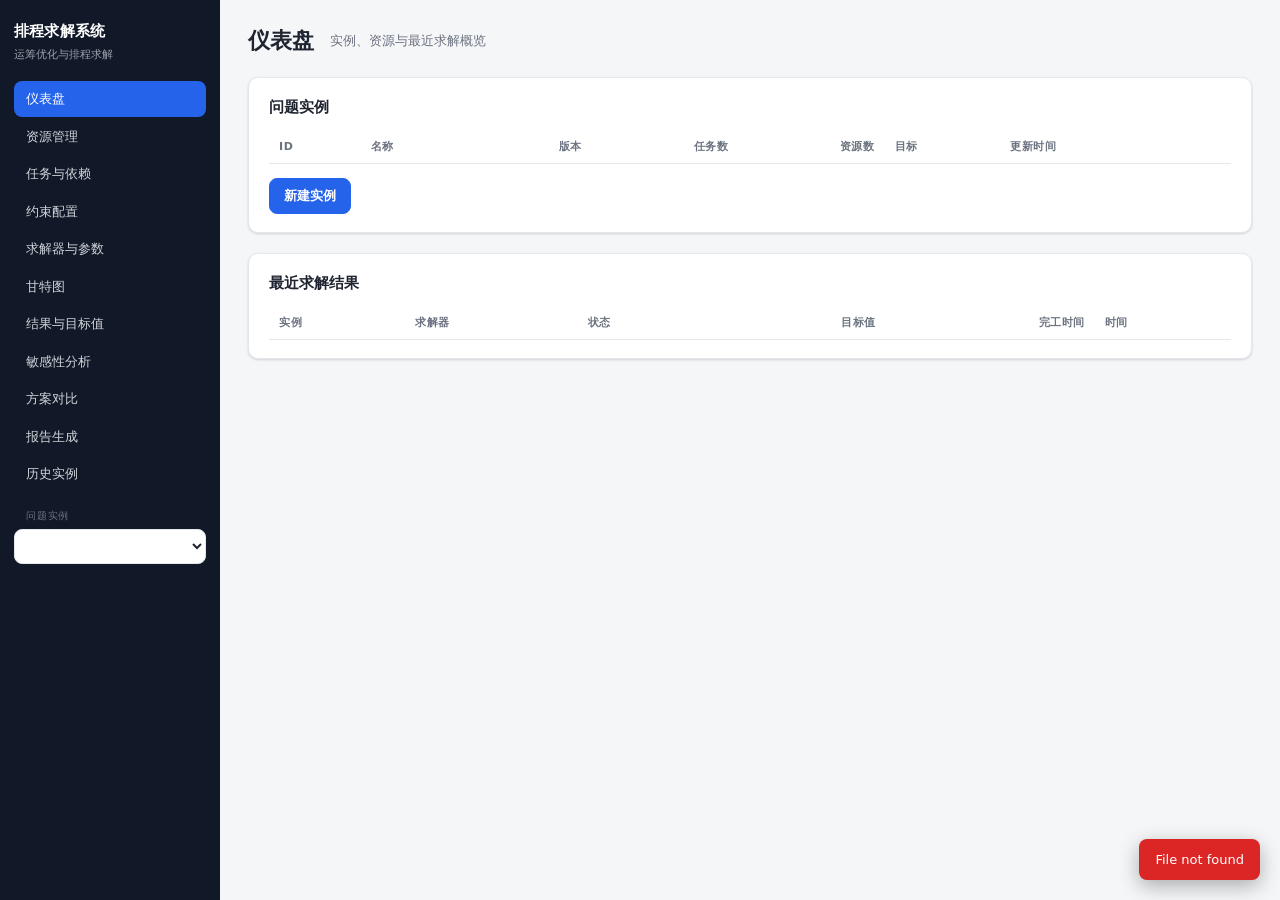
==== frontend/index.html @ 84a35580 "Initial commit" ====
<!doctype html>
<html lang="zh-CN">
<head>
<meta charset="utf-8">
<meta name="viewport" content="width=device-width, initial-scale=1">
<title>仪表盘 — 排程求解系统</title>
<link rel="stylesheet" href="css/style.css">
</head>
<body>
<div class="app">
  <aside class="sidebar">
    <div class="brand">排程求解系统</div>
    <div class="brand-sub">运筹优化与排程求解</div>
    <nav id="nav"></nav>
    <div class="section-label">问题实例</div>
    <select id="problem-picker"></select>
  </aside>
  <main class="main">
    <div class="page-head">
      <h1>仪表盘</h1>
      <span class="sub">实例、资源与最近求解概览</span>
    </div>

    <div class="grid cols-4" id="stats"></div>

    <div class="card">
      <h2>问题实例</h2>
      <table>
        <thead><tr>
          <th>ID</th><th>名称</th><th class="num">版本</th>
          <th class="num">任务数</th><th class="num">资源数</th>
          <th>目标</th><th>更新时间</th><th></th>
        </tr></thead>
        <tbody id="problem-rows"></tbody>
      </table>
      <div class="btn-row">
        <button class="btn primary" onclick="location.href='resources.html'">新建实例</button>
      </div>
    </div>

    <div class="card">
      <h2>最近求解结果</h2>
      <table>
        <thead><tr>
          <th>实例</th><th>求解器</th><th>状态</th>
          <th class="num">目标值</th><th class="num">完工时间</th><th>时间</th>
        </tr></thead>
        <tbody id="latest-rows"></tbody>
      </table>
    </div>
  </main>
</div>
<script src="js/common.js"></script>
<script>
initSidebar('index.html');

async function loadStats() {
  const { problems } = await api('/problems');
  const counts = { tasks: 0, resources: 0, problems: problems.length };
  let solutions = 0;
  for (const p of problems) {
    counts.tasks += p.n_tasks;
    counts.resources += p.n_resources;
    const r = await api(`/problems/${p.id}/solutions`).catch(() => ({ solutions: [] }));
    solutions += r.solutions.length;
  }
  document.getElementById('stats').innerHTML = [
    statTile(problems.length, '问题实例', '以 JSON 文件存储的实例总数'),
    statTile(counts.tasks, '任务', '所有实例中的任务总数'),
    statTile(counts.resources, '资源', '人员 / 设备 / 时间资源'),
    statTile(solutions, '求解结果', '已记录的求解运行次数'),
  ].join('');

  document.getElementById('problem-rows').innerHTML = problems.map(p => `
    <tr>
      <td class="mono">${escapeHtml(p.id)}</td>
      <td>${escapeHtml(p.name)}</td>
      <td class="num">v${p.version}</td>
      <td class="num">${p.n_tasks}</td>
      <td class="num">${p.n_resources}</td>
      <td><span class="badge info">${escapeHtml(objectiveLabel(p.objective))}</span></td>
      <td class="small muted">${escapeHtml(p.updated_at)}</td>
      <td><a href="gantt.html?id=${encodeURIComponent(p.id)}">打开</a></td>
    </tr>`).join('') || '<tr><td colspan="8" class="empty">暂无实例 — 请从「资源管理」页新建。</td></tr>';
}

async function loadLatest() {
  const { problems } = await api('/problems');
  let rows = [];
  for (const p of problems) {
    const r = await api(`/problems/${p.id}/solutions`).catch(() => ({ solutions: [] }));
    for (const s of r.solutions) rows.push({ ...s, problem: p.id, name: p.name });
  }
  rows.sort((a, b) => (a.created_at < b.created_at ? 1 : -1));
  document.getElementById('latest-rows').innerHTML = rows.slice(0, 12).map(s => `
    <tr>
      <td class="mono">${escapeHtml(s.problem)}</td>
      <td>${escapeHtml(solverLabel(s.solver))}</td>
      <td>${statusBadge(s.status)}</td>
      <td class="num">${fmt(s.objective_value)}</td>
      <td class="num">${fmt(s.makespan)}</td>
      <td class="small muted">${escapeHtml(s.created_at)}</td>
    </tr>`).join('') || '<tr><td colspan="6" class="empty">暂无求解结果。</td></tr>';
}

function statTile(value, label, hint) {
  return `<div class="stat"><div class="label">${label}</div>
    <div class="value">${value}</div><div class="hint">${hint}</div></div>`;
}

loadStats().catch(e => toast(e.message, 'error'));
loadLatest().catch(e => toast(e.message, 'error'));
</script>
</body>
</html>
---- frontend/css/style.css ----
/* ===========================================================================
   Scheduling solver — shared stylesheet
   =========================================================================== */

:root {
  --bg: #f5f6f8;
  --panel: #ffffff;
  --ink: #1f2430;
  --muted: #6b7280;
  --line: #e5e7eb;
  --accent: #2563eb;
  --accent-2: #0ea5e9;
  --ok: #16a34a;
  --warn: #d97706;
  --bad: #dc2626;
  --sidebar: #111827;
  --sidebar-ink: #d1d5db;
  --radius: 10px;
  --shadow: 0 1px 2px rgba(16, 24, 40, .06), 0 1px 3px rgba(16, 24, 40, .1);
  --mono: ui-monospace, SFMono-Regular, "SF Mono", Menlo, Consolas, monospace;
  --sans: system-ui, -apple-system, "Segoe UI", Roboto, "Helvetica Neue", Arial, sans-serif;
}

* { box-sizing: border-box; }

html, body {
  margin: 0;
  padding: 0;
  background: var(--bg);
  color: var(--ink);
  font-family: var(--sans);
  font-size: 14px;
  line-height: 1.5;
}

a { color: var(--accent); text-decoration: none; }
a:hover { text-decoration: underline; }

/* ---- layout ---------------------------------------------------------- */
.app { display: grid; grid-template-columns: 220px 1fr; min-height: 100vh; }

.sidebar {
  background: var(--sidebar);
  color: var(--sidebar-ink);
  padding: 20px 14px;
  position: sticky;
  top: 0;
  height: 100vh;
  overflow-y: auto;
}
.sidebar .brand {
  color: #fff;
  font-weight: 700;
  font-size: 15px;
  letter-spacing: .2px;
  margin: 0 0 4px;
}
.sidebar .brand-sub {
  font-size: 11px;
  color: #9ca3af;
  margin-bottom: 18px;
}
.sidebar nav a {
  display: block;
  color: var(--sidebar-ink);
  padding: 8px 12px;
  border-radius: 8px;
  margin-bottom: 2px;
  font-size: 13px;
}
.sidebar nav a:hover { background: rgba(255, 255, 255, .08); text-decoration: none; color: #fff; }
.sidebar nav a.active { background: var(--accent); color: #fff; }
.sidebar .section-label {
  font-size: 10px;
  text-transform: uppercase;
  letter-spacing: .08em;
  color: #6b7280;
  margin: 16px 12px 6px;
}

.main { padding: 24px 28px; max-width: 1280px; }

.page-head { display: flex; align-items: center; gap: 16px; margin-bottom: 20px; flex-wrap: wrap; }
.page-head h1 { font-size: 22px; margin: 0; font-weight: 650; }
.page-head .sub { color: var(--muted); font-size: 13px; }

/* ---- cards / panels -------------------------------------------------- */
.card {
  background: var(--panel);
  border: 1px solid var(--line);
  border-radius: var(--radius);
  box-shadow: var(--shadow);
  padding: 18px 20px;
  margin-bottom: 20px;
}
.card h2 { margin: 0 0 12px; font-size: 15px; font-weight: 650; }
.card h3 { margin: 14px 0 8px; font-size: 13px; font-weight: 600; color: var(--muted); }
.grid { display: grid; gap: 16px; }
.grid.cols-2 { grid-template-columns: 1fr 1fr; }
.grid.cols-3 { grid-template-columns: repeat(3, 1fr); }
.grid.cols-4 { grid-template-columns: repeat(4, 1fr); }
@media (max-width: 900px) {
  .grid.cols-2, .grid.cols-3, .grid.cols-4 { grid-template-columns: 1fr; }
  .app { grid-template-columns: 1fr; }
  .sidebar { height: auto; position: static; }
}

/* ---- stat tiles ------------------------------------------------------ */
.stat {
  background: var(--panel);
  border: 1px solid var(--line);
  border-radius: var(--radius);
  box-shadow: var(--shadow);
  padding: 14px 16px;
}
.stat .label { font-size: 11px; color: var(--muted); text-transform: uppercase; letter-spacing: .05em; }
.stat .value { font-size: 24px; font-weight: 700; margin-top: 2px; font-variant-numeric: tabular-nums; }
.stat .hint { font-size: 12px; color: var(--muted); margin-top: 2px; }

/* ---- forms ----------------------------------------------------------- */
label { display: block; font-size: 12px; color: var(--muted); margin: 10px 0 4px; font-weight: 600; }
input, select, textarea {
  width: 100%;
  padding: 8px 10px;
  border: 1px solid var(--line);
  border-radius: 8px;
  font-size: 13px;
  font-family: inherit;
  background: #fff;
  color: var(--ink);
}
input:focus, select:focus, textarea:focus {
  outline: 2px solid var(--accent-2);
  outline-offset: -1px;
  border-color: var(--accent-2);
}
textarea { min-height: 120px; font-family: var(--mono); font-size: 12px; resize: vertical; }
.field-row { display: flex; gap: 12px; }
.field-row > div { flex: 1; }
.form-grid { display: grid; grid-template-columns: repeat(2, 1fr); gap: 0 16px; }
.form-grid .full { grid-column: 1 / -1; }

.btn {
  display: inline-flex;
  align-items: center;
  gap: 6px;
  padding: 8px 14px;
  border: 1px solid var(--line);
  border-radius: 8px;
  background: #fff;
  color: var(--ink);
  font-size: 13px;
  font-weight: 600;
  cursor: pointer;
  transition: background .12s, border-color .12s;
}
.btn:hover { background: #f9fafb; border-color: #d1d5db; }
.btn.primary { background: var(--accent); border-color: var(--accent); color: #fff; }
.btn.primary:hover { background: #1d4ed8; }
.btn.danger { background: #fff; border-color: #fecaca; color: var(--bad); }
.btn.danger:hover { background: #fef2f2; }
.btn.sm { padding: 5px 10px; font-size: 12px; }
.btn:disabled { opacity: .55; cursor: not-allowed; }

.btn-row { display: flex; gap: 10px; margin-top: 14px; flex-wrap: wrap; }

/* ---- tables ---------------------------------------------------------- */
table { width: 100%; border-collapse: collapse; font-size: 13px; }
th, td { text-align: left; padding: 8px 10px; border-bottom: 1px solid var(--line); }
th { color: var(--muted); font-size: 11px; text-transform: uppercase; letter-spacing: .05em; font-weight: 600; }
tbody tr:hover { background: #f9fafb; }
td.num, th.num { text-align: right; font-variant-numeric: tabular-nums; }
td.mono { font-family: var(--mono); font-size: 12px; }

/* ---- badges / status ------------------------------------------------- */
.badge {
  display: inline-block;
  padding: 2px 8px;
  border-radius: 999px;
  font-size: 11px;
  font-weight: 600;
  white-space: nowrap;
}
.badge.ok { background: #dcfce7; color: #166534; }
.badge.warn { background: #fef3c7; color: #92400e; }
.badge.bad { background: #fee2e2; color: #991b1b; }
.badge.muted { background: #e5e7eb; color: #374151; }
.badge.info { background: #dbeafe; color: #1e40af; }

.status-optimal { color: var(--ok); }
.status-feasible { color: var(--accent); }
.status-infeasible { color: var(--bad); }
.status-timeout { color: var(--warn); }
.status-error { color: var(--bad); }

/* ---- gantt / charts -------------------------------------------------- */
.gantt-wrap, .chart-wrap { overflow-x: auto; }
.chart-wrap svg, .gantt-wrap svg { display: block; }
.gantt-tooltip {
  position: absolute;
  background: #111827;
  color: #fff;
  padding: 6px 10px;
  border-radius: 6px;
  font-size: 12px;
  pointer-events: none;
  white-space: nowrap;
  box-shadow: 0 4px 12px rgba(0, 0, 0, .3);
  z-index: 10;
}

.legend { display: flex; flex-wrap: wrap; gap: 12px; margin: 10px 0; font-size: 12px; color: var(--muted); }
.legend .swatch { display: inline-block; width: 12px; height: 12px; border-radius: 3px; margin-right: 5px; vertical-align: -1px; }

/* ---- misc ------------------------------------------------------------ */
.empty { color: var(--muted); font-size: 13px; padding: 18px 0; text-align: center; }
.toast {
  position: fixed;
  bottom: 20px;
  right: 20px;
  background: #111827;
  color: #fff;
  padding: 11px 16px;
  border-radius: 8px;
  font-size: 13px;
  box-shadow: 0 6px 20px rgba(0, 0, 0, .3);
  z-index: 1000;
  opacity: 0;
  transform: translateY(8px);
  transition: opacity .2s, transform .2s;
}
.toast.show { opacity: 1; transform: none; }
.toast.error { background: var(--bad); }
.toast.ok { background: var(--ok); }

.tabs { display: flex; gap: 4px; border-bottom: 1px solid var(--line); margin-bottom: 16px; }
.tabs button {
  background: none;
  border: none;
  padding: 9px 14px;
  font-size: 13px;
  font-weight: 600;
  color: var(--muted);
  cursor: pointer;
  border-bottom: 2px solid transparent;
}
.tabs button.active { color: var(--accent); border-bottom-color: var(--accent); }

.mono { font-family: var(--mono); }
.muted { color: var(--muted); }
.small { font-size: 12px; }
.right { text-align: right; }
.flex { display: flex; gap: 10px; align-items: center; }
.spacer { flex: 1; }
.mt { margin-top: 12px; }
.mb { margin-bottom: 12px; }
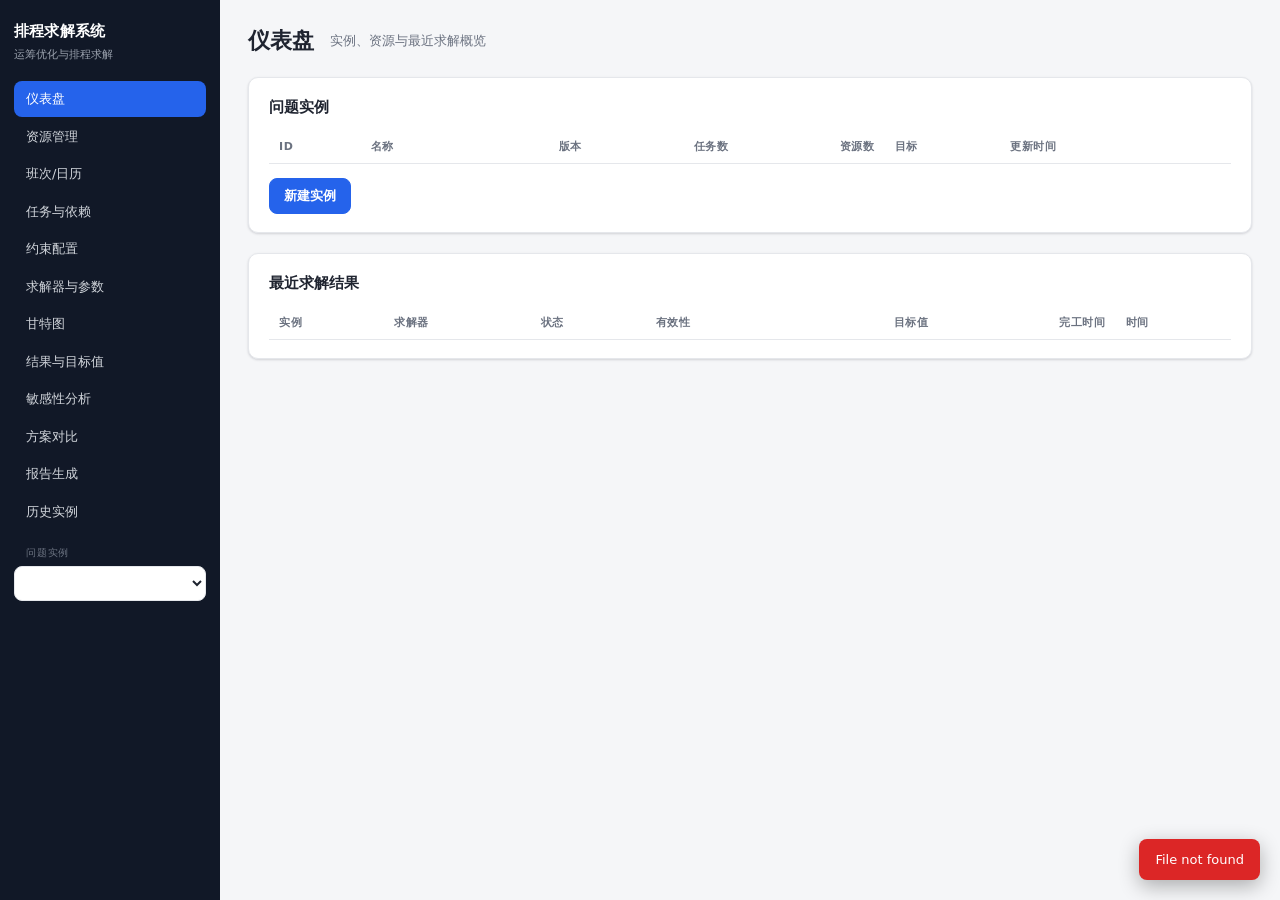
==== commit fac953e4: "A RESULT" ====
--- a/frontend/index.html
+++ b/frontend/index.html
@@ -23,6 +23,8 @@
 
     <div class="grid cols-4" id="stats"></div>
 
+    <div id="stale-overview"></div>
+
     <div class="card">
       <h2>问题实例</h2>
       <table>
@@ -42,7 +44,7 @@
       <h2>最近求解结果</h2>
       <table>
         <thead><tr>
-          <th>实例</th><th>求解器</th><th>状态</th>
+          <th>实例</th><th>求解器</th><th>状态</th><th>有效性</th>
           <th class="num">目标值</th><th class="num">完工时间</th><th>时间</th>
         </tr></thead>
         <tbody id="latest-rows"></tbody>
@@ -53,6 +55,39 @@
 <script src="js/common.js"></script>
 <script>
 initSidebar('index.html');
+
+async function loadStaleOverview() {
+  const { problems } = await api('/problems');
+  const blocks = [];
+  let totalStale = 0;
+  for (const p of problems) {
+    let s;
+    try { s = await api(`/problems/${p.id}/freshness`); } catch (_) { continue; }
+    const c = s.counts;
+    if (!c.stale_total) continue;
+    totalStale += c.stale_total;
+    const rows = [
+      ...s.solutions.filter(x => x.stale).map(x => ['方案', x]),
+      ...s.sensitivity.filter(x => x.stale).map(x => ['分析', x]),
+      ...s.reports.filter(x => x.stale).map(x => ['报告', x]),
+    ];
+    blocks.push(`
+      <div class="stale-banner" style="margin-bottom:12px">
+        <div class="stale-banner-head">
+          <a href="calendar.html?id=${encodeURIComponent(p.id)}">${escapeHtml(p.name || p.id)}</a>
+          v${s.problem_version}：${c.stale_total} 个结果因班次/输入变更需重排
+          （方案 ${c.solutions_stale}/${c.solutions_total}，分析 ${c.sensitivity_stale}/${c.sensitivity_total}，报告 ${c.reports_stale}/${c.reports_total}）
+        </div>
+        <ul class="stale-banner-list">${rows.slice(0, 6).map(([label, x]) =>
+          `<li><b>${label} ${escapeHtml(x.id)}</b> ${freshnessBadge(x)}
+            ${freshnessReasons((x.stale_reasons || []).slice(0, 2))}</li>`).join('')}
+        ${rows.length > 6 ? `<li class="muted">…另有 ${rows.length - 6} 个，详见各功能页</li>` : ''}</ul>
+      </div>`);
+  }
+  document.getElementById('stale-overview').innerHTML = blocks.length
+    ? `<div class="card" style="border-color:#fca5a5"><h2 style="color:#991b1b">⚠️ 需要重排（${totalStale}）</h2>${blocks.join('')}
+       <p class="small muted" style="margin:6px 0 0">这些结果仍保留在历史记录中，但已明确标记为失效，避免拿着旧排程执行。</p></div>` : '';
+}
 
 async function loadStats() {
   const { problems } = await api('/problems');
@@ -93,14 +128,15 @@
   }
   rows.sort((a, b) => (a.created_at < b.created_at ? 1 : -1));
   document.getElementById('latest-rows').innerHTML = rows.slice(0, 12).map(s => `
-    <tr>
+    <tr style="${freshnessInfo(s).stale ? 'background:#fef2f2' : ''}">
       <td class="mono">${escapeHtml(s.problem)}</td>
       <td>${escapeHtml(solverLabel(s.solver))}</td>
       <td>${statusBadge(s.status)}</td>
+      <td>${freshnessBadge(s)}</td>
       <td class="num">${fmt(s.objective_value)}</td>
       <td class="num">${fmt(s.makespan)}</td>
       <td class="small muted">${escapeHtml(s.created_at)}</td>
-    </tr>`).join('') || '<tr><td colspan="6" class="empty">暂无求解结果。</td></tr>';
+    </tr>`).join('') || '<tr><td colspan="7" class="empty">暂无求解结果。</td></tr>';
 }
 
 function statTile(value, label, hint) {
@@ -110,6 +146,7 @@
 
 loadStats().catch(e => toast(e.message, 'error'));
 loadLatest().catch(e => toast(e.message, 'error'));
+loadStaleOverview().catch(e => toast(e.message, 'error'));
 </script>
 </body>
 </html>
--- a/frontend/css/style.css
+++ b/frontend/css/style.css
@@ -187,6 +187,70 @@
 .badge.muted { background: #e5e7eb; color: #374151; }
 .badge.info { background: #dbeafe; color: #1e40af; }
 
+/* ---- freshness / staleness ------------------------------------------- */
+.stale-banner {
+  border: 1px solid #fca5a5;
+  background: #fef2f2;
+  color: #7f1d1d;
+  border-radius: 10px;
+  padding: 12px 14px;
+  margin-bottom: 16px;
+}
+.stale-banner-head {
+  font-weight: 650;
+  font-size: 14px;
+  display: flex;
+  align-items: center;
+  gap: 10px;
+  flex-wrap: wrap;
+}
+.stale-banner-head .btn { margin-left: auto; }
+.stale-banner-list {
+  margin: 10px 0 0;
+  padding-left: 20px;
+  font-size: 12.5px;
+  line-height: 1.7;
+}
+.stale-reasons {
+  margin: 2px 0 4px;
+  padding-left: 16px;
+  color: #991b1b;
+  font-size: 12px;
+  list-style: disc;
+}
+.freshness-badge { cursor: help; }
+.avail-calendar { color: #1e40af; }
+.avail-manual { color: #92400e; }
+
+/* ---- calendar / shift editor ----------------------------------------- */
+.shift-chip {
+  display: inline-flex; align-items: center; gap: 5px;
+  border: 1px solid #d1d5db; border-radius: 999px;
+  padding: 2px 10px; margin: 2px 4px 2px 0; font-size: 12px;
+  background: #f9fafb;
+}
+.shift-chip .dot { width: 9px; height: 9px; border-radius: 50%; display: inline-block; }
+.week-grid { display: grid; grid-template-columns: repeat(7, minmax(90px, 1fr)); gap: 8px; }
+.week-cell {
+  border: 1px solid #e5e7eb; border-radius: 8px; padding: 8px;
+  min-height: 64px; background: #fff;
+}
+.week-cell.closed { background: #f3f4f6; }
+.week-cell h4 { margin: 0 0 6px; font-size: 12px; color: var(--muted); }
+.cal-ruler { display: grid; grid-template-columns: 140px 1fr; gap: 8px; align-items: center; }
+.timeline-track {
+  position: relative; height: 22px; background: #f3f4f6; border-radius: 5px; overflow: hidden;
+}
+.timeline-seg {
+  position: absolute; top: 0; bottom: 0;
+  background: rgba(78, 121, 167, .55); border-right: 1px solid #fff;
+}
+.weekday-checks label, .shift-checks label {
+  display: inline-flex; align-items: center; gap: 4px; margin: 0 10px 4px 0;
+  font-size: 12.5px; font-weight: 400;
+}
+.weekday-checks input, .shift-checks input { width: auto; }
+
 .status-optimal { color: var(--ok); }
 .status-feasible { color: var(--accent); }
 .status-infeasible { color: var(--bad); }
